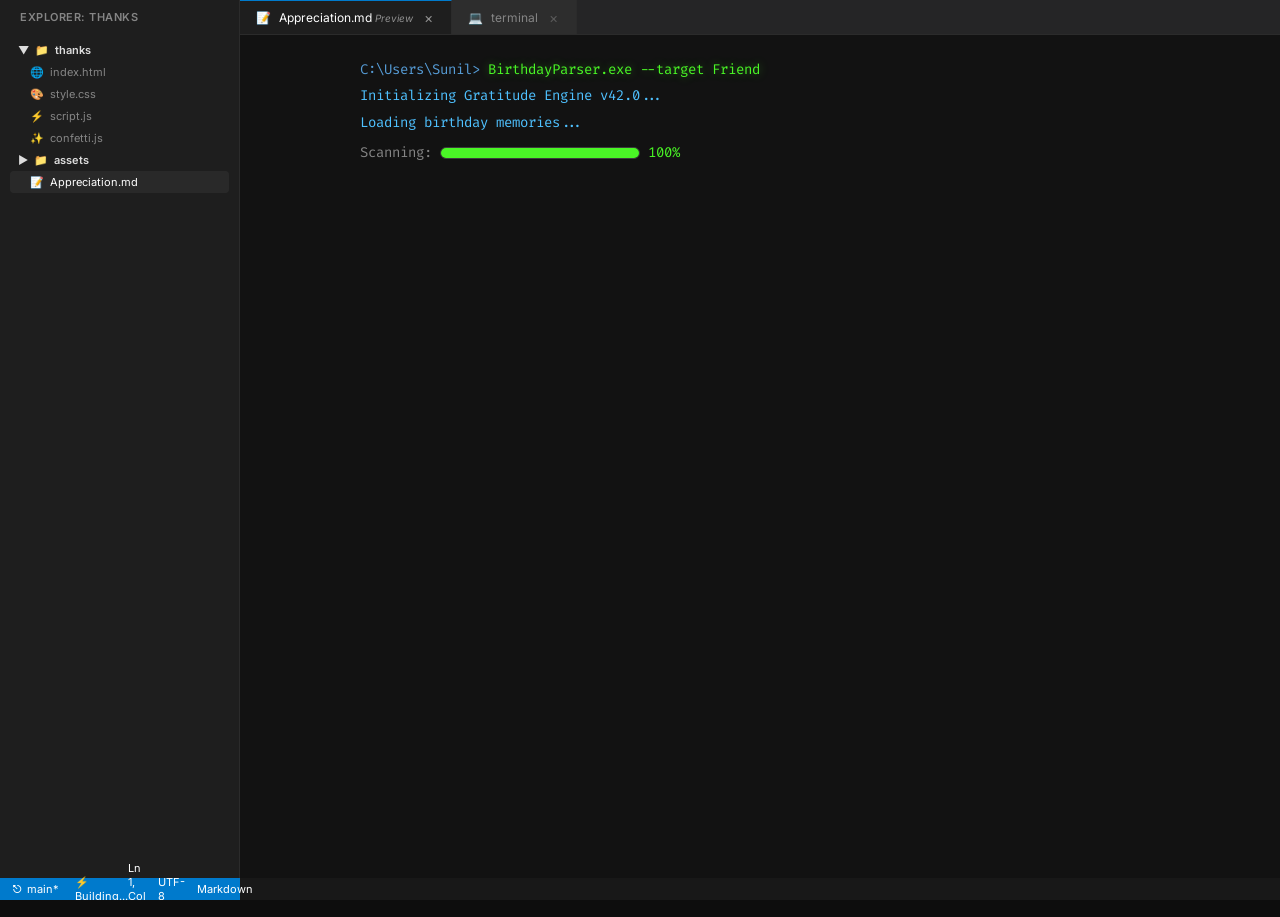
==== index.html @ 582f3cba "feat: initial release with VS Code IDE theme" ====
<!DOCTYPE html>
<html lang="en">
<head>
  <meta charset="UTF-8">
  <meta name="viewport" content="width=device-width, initial-scale=1.0, maximum-scale=1.0, user-scalable=no">
  <title>Gratitude Engine v42.0 - Birthday OS</title>
  <!-- SEO Best Practices -->
  <meta name="description" content="Birthday OS Appreciation Module: A personalized gratitude engine built for friends wishing me on my birthday.">
  
  <!-- Font Links -->
  <link rel="preconnect" href="https://fonts.googleapis.com">
  <link rel="preconnect" href="https://fonts.gstatic.com" crossorigin>
  <link href="https://fonts.googleapis.com/css2?family=Fira+Code:wght@400;500;600&family=Inter:wght@300;400;500;600;700&display=swap" rel="stylesheet">
  
  <link rel="stylesheet" href="style.css?v=42.0">
</head>
<body>
  <!-- Canvas for Confetti Overlay -->
  <canvas id="confetti-canvas"></canvas>

  <!-- VS Code Workbench Wrapper -->
  <div class="workbench" id="workbench-app">
    <!-- Sidebar / File Explorer -->
    <aside class="sidebar">
      <div class="sidebar-header">
        <span>EXPLORER: THANKS</span>
      </div>
      <div class="file-tree">
        <div class="tree-item folder open">
          <span class="arrow">▼</span>
          <span class="icon">📁</span>
          <span class="label">thanks</span>
        </div>
        <div class="tree-items">
          <div class="tree-item file">
            <span class="icon">🌐</span>
            <span class="label">index.html</span>
          </div>
          <div class="tree-item file">
            <span class="icon">🎨</span>
            <span class="label">style.css</span>
          </div>
          <div class="tree-item file">
            <span class="icon">⚡</span>
            <span class="label">script.js</span>
          </div>
          <div class="tree-item file">
            <span class="icon">✨</span>
            <span class="label">confetti.js</span>
          </div>
          <div class="tree-item folder">
            <span class="arrow">▶</span>
            <span class="icon">📁</span>
            <span class="label">assets</span>
          </div>
          <div class="tree-item file active">
            <span class="icon">📝</span>
            <span class="label">Appreciation.md</span>
          </div>
        </div>
      </div>
    </aside>

    <!-- Main Workspace (Tabs & Editor/Terminal area) -->
    <main class="editor-area">
      <!-- Tabs bar -->
      <div class="tabs-container">
        <div class="tab active" id="tab-appreciation">
          <span class="icon">📝</span>
          <span class="tab-title">Appreciation.md <span class="preview-tag">Preview</span></span>
          <span class="close-btn">×</span>
        </div>
        <div class="tab" id="tab-terminal">
          <span class="icon">💻</span>
          <span class="tab-title">terminal</span>
          <span class="close-btn">×</span>
        </div>
      </div>

      <!-- Editor Window -->
      <div class="editor-window">
        <!-- Terminal Panel (Pre-execution & AI typing screen) -->
        <div class="terminal-panel" id="terminal-screen">
          <div class="terminal-body" id="terminal-console">
            <div class="line"><span class="prompt">C:\Users\Sunil&gt;</span> <span class="typed-command">BirthdayParser.exe --target <span id="terminal-target-name">Friend</span></span></div>
            <div id="boot-sequence-logs">
              <!-- Sequential boot output elements will be appended here by JS -->
            </div>
          </div>
        </div>

        <!-- Rendered Markdown Preview Area (Appreciation card) -->
        <div class="markdown-preview hidden" id="preview-screen">
          <div class="appreciation-container">
            <header class="appreciation-header">
              <h1>👋 Hey <span class="visitor-name">Friend</span>!</h1>
              <div class="tag-row">
                <span class="badge badge-success">✓ Wish received</span>
                <span class="badge badge-joy">✓ Smile generated</span>
                <span class="badge badge-stat">✓ Happiness +10</span>
                <span class="badge badge-friend">✓ Friend detected</span>
              </div>
            </header>

            <section class="appreciation-body">
              <p class="intro">Your birthday wish became part of my <strong>Version 42.0 Release</strong>.</p>
              
              <div class="quote-card">
                <blockquote>
                  "People often forget gifts, but they rarely forget kind words."
                </blockquote>
                <cite>— Sunil</cite>
              </div>

              <p class="letter">
                Thank you for taking a minute out of your day to make mine better.
              </p>

              <!-- Interactive Cake Section -->
              <div class="interactive-assets">
                <div class="asset-wrapper" id="cake-wrapper" title="Double tap the cake for a secret!">
                  <img src="assets/cake.svg" alt="Birthday Cake" id="cake-icon">
                  <div class="tap-hint">Double Tap!</div>
                </div>
                <div class="asset-wrapper" id="heart-wrapper">
                  <img src="assets/heart.svg" alt="Heart" id="heart-icon" class="pulse-animation">
                </div>
              </div>

              <!-- AI Message Display slot (types out the random thank yous) -->
              <div class="ai-mode-container hidden" id="ai-message-box">
                <div class="ai-box-header">
                  <span class="ai-title">🤖 AI Gratitude Engine</span>
                  <span class="ai-status">Ready</span>
                </div>
                <div class="ai-box-content" id="ai-message-content">
                  <!-- Custom AI message prints here -->
                </div>
              </div>

              <!-- Interactive Buttons -->
              <div class="button-row">
                <button class="btn btn-primary" id="btn-generate-ai">
                  <span class="btn-icon">🎲</span> Generate Thank You
                </button>
              </div>
            </section>
          </div>
        </div>
      </div>
    </main>

    <!-- Status Bar -->
    <footer class="status-bar">
      <div class="status-left">
        <span class="status-item bg-blue"><span class="icon">⎋</span> main*</span>
        <span class="status-item text-green" id="status-build-text">⚡ Building...</span>
      </div>
      <div class="status-right">
        <span class="status-item">Ln 1, Col 1</span>
        <span class="status-item">UTF-8</span>
        <span class="status-item">Markdown</span>
      </div>
    </footer>

    <!-- VS Code style Toast Notification for Achievements -->
    <div class="toast-notification hidden" id="achievement-toast">
      <div class="toast-icon">🏆</div>
      <div class="toast-body">
        <h4 class="toast-title">Achievement Unlocked!</h4>
        <p class="toast-text" id="achievement-desc">You found the hidden birthday feature.</p>
      </div>
      <button class="toast-close" id="btn-close-toast">×</button>
    </div>
  </div>

  <script src="confetti.js?v=42.0"></script>
  <script src="script.js?v=42.0"></script>
</body>
</html>
---- style.css ----
/* Theme variables using HSL for rich styling and control */
:root {
  --bg-workbench: #181818;
  --bg-sidebar: #1e1e1e;
  --bg-editor: #1e1e1e;
  --bg-tabs: #252526;
  --bg-tab-active: #1e1e1e;
  --bg-tab-inactive: #2d2d2d;
  --bg-status: #007acc;
  --border-color: #2b2b2b;
  
  --text-main: #cccccc;
  --text-muted: #858585;
  --text-green: #4af626;
  --text-cyan: #4fc1ff;
  --text-yellow: #dcdcaa;
  --text-orange: #ce9178;
  --text-purple: #c586c0;
  
  --shadow-lg: 0 10px 30px rgba(0, 0, 0, 0.5);
  --font-mono: 'Fira Code', 'Courier New', monospace;
  --font-sans: 'Inter', -apple-system, BlinkMacSystemFont, "Segoe UI", Roboto, sans-serif;
  
  --glow-green: 0 0 10px rgba(74, 246, 38, 0.4);
  --glow-pink: 0 0 15px rgba(255, 20, 147, 0.3);
}

/* Reset and basic setup */
* {
  box-sizing: border-box;
  margin: 0;
  padding: 0;
  -webkit-tap-highlight-color: transparent;
}

html, body {
  width: 100%;
  height: 100%;
  height: 100dvh; /* dynamic viewport height to fix mobile browser scroll bars */
  overflow: hidden;
  background-color: #0d0d0d;
  font-family: var(--font-sans);
  color: var(--text-main);
}

/* Canvas Confetti */
#confetti-canvas {
  position: absolute;
  top: 0;
  left: 0;
  width: 100%;
  height: 100%;
  pointer-events: none;
  z-index: 9999;
}

/* Workbench Structure */
.workbench {
  display: flex;
  flex-direction: column;
  width: 100%;
  height: 100%;
  height: 100dvh;
  background-color: var(--bg-workbench);
  position: relative;
  z-index: 10;
}

.status-bar {
  height: 22px;
  background-color: var(--bg-status);
  color: #ffffff;
  display: flex;
  justify-content: space-between;
  align-items: center;
  font-size: 11px;
  padding: 0 8px;
  font-family: var(--font-sans);
  user-select: none;
  z-index: 100;
}

.status-left, .status-right {
  display: flex;
  align-items: center;
  gap: 12px;
}

.status-item {
  display: flex;
  align-items: center;
  gap: 4px;
  height: 100%;
}

.status-item.bg-blue {
  background-color: #007acc;
  padding: 0 4px;
}

/* Content Layout (Sidebar + Editor Area) */
.sidebar + .editor-area {
  flex: 1;
}

.workbench {
  display: grid;
  grid-template-columns: 240px 1fr;
  grid-template-rows: 1fr 22px;
  height: 100dvh;
}

.sidebar {
  background-color: var(--bg-sidebar);
  border-right: 1px solid var(--border-color);
  display: flex;
  flex-direction: column;
  user-select: none;
  font-size: 11px;
}

.sidebar-header {
  padding: 10px 20px;
  font-weight: 600;
  color: var(--text-muted);
  letter-spacing: 0.5px;
}

.file-tree {
  padding: 5px 10px;
}

.tree-item {
  display: flex;
  align-items: center;
  padding: 4px 8px;
  border-radius: 4px;
  cursor: pointer;
  gap: 6px;
  color: var(--text-muted);
}

.tree-item.folder {
  font-weight: 600;
  color: #dddddd;
}

.tree-item.file {
  padding-left: 20px;
}

.tree-item.active {
  background-color: rgba(255, 255, 255, 0.05);
  color: #ffffff;
}

.tree-item:hover {
  background-color: rgba(255, 255, 255, 0.03);
}

.tree-items {
  display: flex;
  flex-direction: column;
}

/* Main Editor Area */
.editor-area {
  display: flex;
  flex-direction: column;
  background-color: var(--bg-editor);
  overflow: hidden;
  height: 100%;
}

.tabs-container {
  display: flex;
  background-color: var(--bg-tabs);
  height: 35px;
  border-bottom: 1px solid var(--border-color);
  user-select: none;
}

.tab {
  display: flex;
  align-items: center;
  padding: 0 16px;
  background-color: var(--bg-tab-inactive);
  border-right: 1px solid var(--border-color);
  font-size: 12px;
  color: var(--text-muted);
  cursor: pointer;
  gap: 8px;
  height: 100%;
}

.tab.active {
  background-color: var(--bg-tab-active);
  color: #ffffff;
  border-top: 1px solid var(--bg-status);
}

.tab .close-btn {
  font-size: 14px;
  opacity: 0.5;
  border-radius: 50%;
  width: 14px;
  height: 14px;
  display: flex;
  align-items: center;
  justify-content: center;
}

.tab .close-btn:hover {
  background-color: rgba(255, 255, 255, 0.1);
  opacity: 1;
}

.tab .preview-tag {
  font-size: 10px;
  opacity: 0.5;
  font-style: italic;
}

.editor-window {
  flex: 1;
  position: relative;
  overflow: hidden;
  display: flex;
  flex-direction: column;
}

/* Terminal Panel styling */
.terminal-panel {
  flex: 1;
  background-color: #121212;
  padding: 24px;
  font-family: var(--font-mono);
  font-size: 14px;
  overflow-y: auto;
  line-height: 1.6;
}

.terminal-body {
  max-width: 800px;
  margin: 0 auto;
  color: #eeeeee;
}

.terminal-panel .prompt {
  color: #569cd6;
}

.terminal-panel .typed-command {
  color: var(--text-green);
  text-shadow: var(--glow-green);
}

.terminal-log {
  margin: 4px 0;
  white-space: pre-wrap;
  opacity: 0;
  animation: fadeInLog 0.2s forwards;
}

.terminal-log.log-success {
  color: var(--text-green);
}

.terminal-log.log-info {
  color: var(--text-cyan);
}

.terminal-log.log-warning {
  color: var(--text-yellow);
}

/* Progress bar in terminal */
.progress-bar-container {
  display: flex;
  align-items: center;
  gap: 8px;
  margin: 8px 0;
}

.progress-bar {
  flex: 1;
  max-width: 200px;
  height: 12px;
  background: #252526;
  border-radius: 6px;
  overflow: hidden;
  border: 1px solid #3c3c3c;
}

.progress-fill {
  width: 0%;
  height: 100%;
  background: var(--text-green);
  box-shadow: var(--glow-green);
  transition: width 0.05s ease-out;
}

/* Cursor blinking animation */
.cursor {
  display: inline-block;
  width: 8px;
  height: 15px;
  background-color: var(--text-green);
  margin-left: 4px;
  animation: blink 1s step-end infinite;
  vertical-align: middle;
}

/* Markdown preview screen (The actual beautiful gratitude card) */
.markdown-preview {
  flex: 1;
  overflow-y: auto;
  padding: 40px 24px;
  background-color: var(--bg-editor);
  display: flex;
  justify-content: center;
}

.hidden {
  display: none !important;
}

.appreciation-container {
  width: 100%;
  max-width: 650px;
  margin: 0 auto;
  animation: slideUpFade 0.6s cubic-bezier(0.16, 1, 0.3, 1) forwards;
}

/* Typography of card */
.appreciation-header h1 {
  font-family: var(--font-sans);
  font-size: 32px;
  font-weight: 700;
  margin-bottom: 12px;
  color: #ffffff;
}

.tag-row {
  display: flex;
  flex-wrap: wrap;
  gap: 8px;
  margin-bottom: 24px;
}

.badge {
  font-size: 11px;
  font-family: var(--font-mono);
  padding: 4px 8px;
  border-radius: 4px;
  font-weight: 600;
}

.badge-success {
  background-color: rgba(74, 246, 38, 0.15);
  color: var(--text-green);
  border: 1px solid rgba(74, 246, 38, 0.3);
}

.badge-joy {
  background-color: rgba(255, 20, 147, 0.15);
  color: #ff1493;
  border: 1px solid rgba(255, 20, 147, 0.3);
}

.badge-stat {
  background-color: rgba(79, 193, 255, 0.15);
  color: var(--text-cyan);
  border: 1px solid rgba(79, 193, 255, 0.3);
}

.badge-friend {
  background-color: rgba(255, 215, 0, 0.15);
  color: #ffd700;
  border: 1px solid rgba(255, 215, 0, 0.3);
}

.appreciation-body {
  font-size: 16px;
  line-height: 1.7;
}

.appreciation-body .intro {
  font-size: 18px;
  color: #e0e0e0;
  margin-bottom: 20px;
}

/* Quote Box */
.quote-card {
  background-color: rgba(255, 255, 255, 0.02);
  border-left: 4px solid var(--bg-status);
  padding: 20px 24px;
  margin: 28px 0;
  border-radius: 0 8px 8px 0;
}

.quote-card blockquote {
  font-style: italic;
  font-size: 18px;
  font-weight: 300;
  color: #ffffff;
  margin-bottom: 8px;
}

.quote-card cite {
  font-size: 14px;
  color: var(--text-muted);
  display: block;
}

.appreciation-body .letter {
  margin-bottom: 30px;
  color: #dddddd;
}

/* SVG Cake and Heart styling */
.interactive-assets {
  display: flex;
  justify-content: center;
  align-items: center;
  gap: 40px;
  margin: 32px 0;
}

.asset-wrapper {
  position: relative;
  width: 90px;
  height: 90px;
  cursor: pointer;
  display: flex;
  justify-content: center;
  align-items: center;
  transition: transform 0.2s ease;
}

#cake-wrapper:hover {
  transform: scale(1.15) rotate(2deg);
}

#cake-wrapper:active {
  transform: scale(0.95);
}

#cake-icon {
  width: 100%;
  height: 100%;
  filter: drop-shadow(var(--glow-pink));
}

#heart-icon {
  width: 64px;
  height: 64px;
  filter: drop-shadow(0 0 10px rgba(255, 77, 77, 0.4));
}

.tap-hint {
  position: absolute;
  bottom: -22px;
  font-family: var(--font-mono);
  font-size: 9px;
  color: var(--text-muted);
  background-color: rgba(255, 255, 255, 0.05);
  padding: 2px 6px;
  border-radius: 4px;
  pointer-events: none;
  opacity: 0.8;
}

/* Animations */
.pulse-animation {
  animation: beat 1.2s infinite ease-in-out;
}

.flame {
  animation: flicker 0.15s infinite alternate;
  transform-origin: center bottom;
}

/* AI Mode styling */
.ai-mode-container {
  background-color: #121212;
  border: 1px solid var(--border-color);
  border-radius: 8px;
  margin-top: 24px;
  margin-bottom: 28px;
  overflow: hidden;
  font-family: var(--font-mono);
  box-shadow: 0 4px 15px rgba(0,0,0,0.3);
  animation: fadeIn 0.4s ease forwards;
}

.ai-box-header {
  background-color: #1a1a1a;
  padding: 8px 16px;
  display: flex;
  justify-content: space-between;
  align-items: center;
  border-bottom: 1px solid var(--border-color);
  font-size: 11px;
}

.ai-title {
  color: var(--text-cyan);
}

.ai-status {
  color: var(--text-green);
  text-shadow: var(--glow-green);
}

.ai-box-content {
  padding: 16px 20px;
  font-size: 14px;
  min-height: 90px;
  color: #dddddd;
  white-space: pre-wrap;
  line-height: 1.6;
}

/* Large Button layout for WhatsApp clicks */
.button-row {
  display: flex;
  justify-content: center;
  margin-top: 20px;
}

.btn {
  font-family: var(--font-sans);
  font-size: 15px;
  font-weight: 600;
  padding: 14px 28px;
  border-radius: 25px;
  border: none;
  cursor: pointer;
  display: flex;
  align-items: center;
  gap: 8px;
  transition: all 0.2s cubic-bezier(0.175, 0.885, 0.32, 1.275);
  box-shadow: 0 4px 12px rgba(0,0,0,0.25);
  background-color: #007acc;
  color: #ffffff;
}

.btn:hover {
  transform: translateY(-2px);
  box-shadow: 0 6px 16px rgba(0, 122, 204, 0.4);
  background-color: #008be5;
}

.btn:active {
  transform: translateY(1px);
}

/* Toast Achievements Panel */
.toast-notification {
  position: absolute;
  bottom: 30px;
  right: 20px;
  background-color: #252526;
  border: 1px solid #007acc;
  box-shadow: var(--shadow-lg);
  border-radius: 6px;
  padding: 16px;
  display: flex;
  align-items: flex-start;
  gap: 12px;
  width: 320px;
  z-index: 10000;
  animation: slideInRight 0.4s cubic-bezier(0.175, 0.885, 0.32, 1.275) forwards;
}

.toast-notification.hidden {
  display: none !important;
}

.toast-icon {
  font-size: 24px;
}

.toast-body {
  flex: 1;
}

.toast-title {
  font-size: 14px;
  font-weight: 600;
  color: #ffffff;
  margin-bottom: 4px;
}

.toast-text {
  font-size: 12px;
  color: var(--text-muted);
}

.toast-close {
  background: none;
  border: none;
  color: var(--text-muted);
  font-size: 18px;
  cursor: pointer;
  line-height: 1;
}

.toast-close:hover {
  color: #ffffff;
}

/* Keyframes */
@keyframes blink {
  50% { opacity: 0; }
}

@keyframes fadeInLog {
  to { opacity: 1; }
}

@keyframes fadeIn {
  from { opacity: 0; }
  to { opacity: 1; }
}

@keyframes slideUpFade {
  from {
    opacity: 0;
    transform: translateY(25px);
  }
  to {
    opacity: 1;
    transform: translateY(0);
  }
}

@keyframes slideInRight {
  from {
    transform: translateX(110%);
    opacity: 0;
  }
  to {
    transform: translateX(0);
    opacity: 1;
  }
}

@keyframes beat {
  0%, 100% { transform: scale(1); }
  50% { transform: scale(1.1); }
}

@keyframes flicker {
  0% { transform: scale(1) rotate(-1deg); opacity: 0.9; }
  100% { transform: scale(1.05) rotate(1deg); opacity: 1; }
}

/* Mobile responsive adaptations */
@media (max-width: 550px) {
  .workbench {
    grid-template-columns: 1fr; /* Hide Explorer sidebar completely on mobile */
  }
  
  .sidebar {
    display: none;
  }
  
  .markdown-preview {
    padding: 12px 12px 24px 12px;
  }
  
  .appreciation-container {
    max-width: 100%;
    transform: none;
  }
  
  .appreciation-header h1 {
    font-size: 24px;
    margin-bottom: 8px;
    text-align: center;
  }
  
  .tag-row {
    justify-content: center;
    gap: 6px;
    margin-bottom: 16px;
  }
  
  .badge {
    font-size: 10px;
    padding: 2px 6px;
  }
  
  .appreciation-body .intro {
    font-size: 15px;
    text-align: center;
    margin-bottom: 12px;
  }
  
  .quote-card {
    padding: 12px 16px;
    margin: 12px 0;
  }
  
  .quote-card blockquote {
    font-size: 14px;
    line-height: 1.5;
  }
  
  .appreciation-body .letter {
    font-size: 14px;
    text-align: center;
    margin-bottom: 12px;
  }
  
  .interactive-assets {
    gap: 30px;
    margin: 12px 0;
  }
  
  .asset-wrapper {
    width: 60px;
    height: 60px;
  }
  
  #cake-icon {
    width: 100%;
    height: 100%;
  }
  
  #heart-icon {
    width: 44px;
    height: 44px;
  }
  
  .tap-hint {
    bottom: -18px;
    font-size: 8px;
    padding: 1px 4px;
  }
  
  .ai-mode-container {
    margin-top: 12px;
    margin-bottom: 12px;
    font-size: 12px;
  }
  
  .ai-box-content {
    padding: 10px 14px;
    min-height: 70px;
    font-size: 12px;
  }
  
  .btn {
    width: 100%;
    justify-content: center;
    padding: 12px 20px;
    font-size: 14px;
  }
  
  .toast-notification {
    left: 10px;
    right: 10px;
    bottom: 30px;
    width: auto;
    padding: 12px;
  }
}
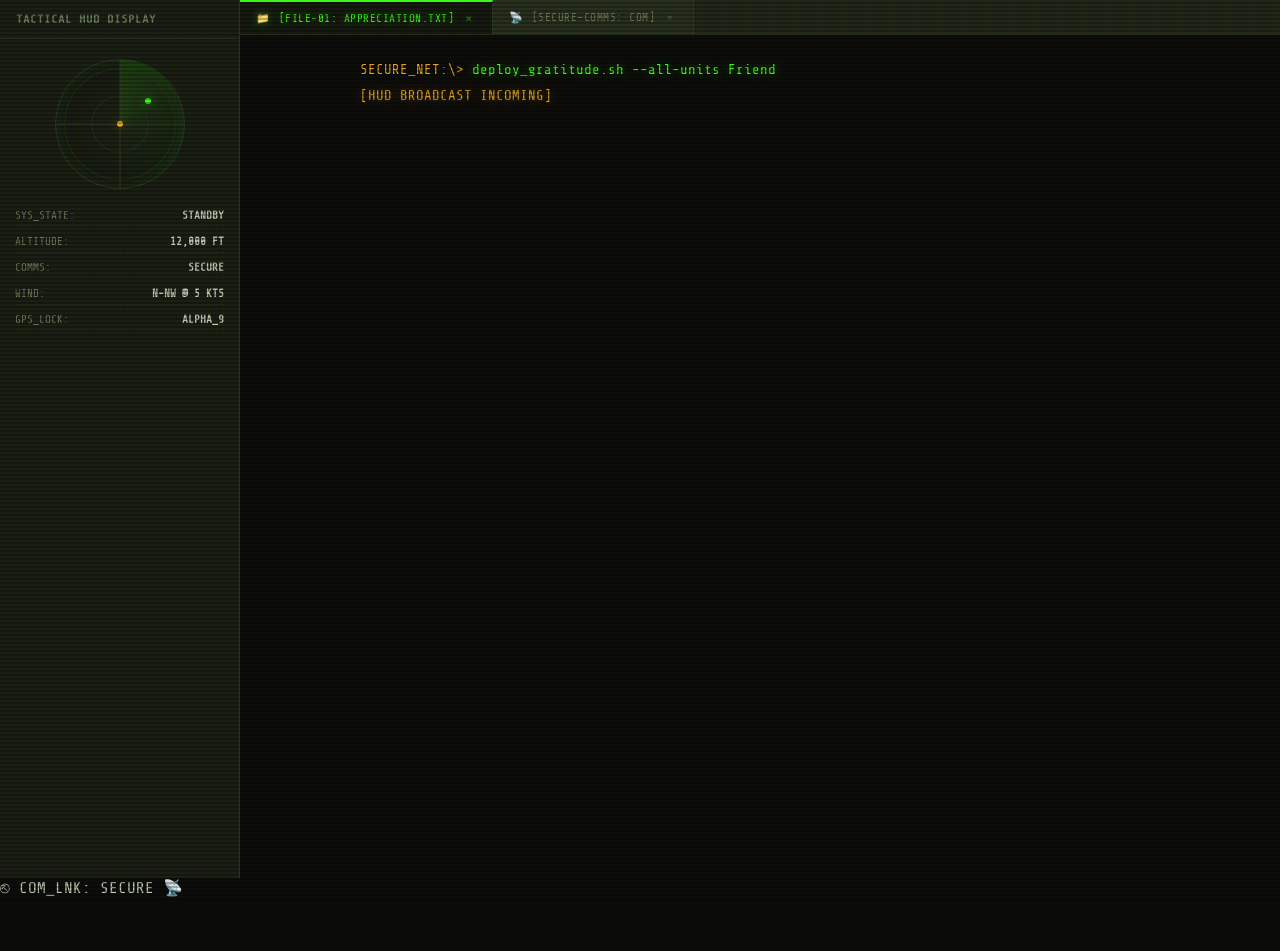
==== commit 0b41a700: "Implement paratrooper tactical HUD theme, cargo crate drop animation, and mobile viewport optimizati" ====
--- a/index.html
+++ b/index.html
@@ -3,14 +3,14 @@
 <head>
   <meta charset="UTF-8">
   <meta name="viewport" content="width=device-width, initial-scale=1.0, maximum-scale=1.0, user-scalable=no">
-  <title>Gratitude Engine v42.0 - Birthday OS</title>
+  <title>Tactical Gratitude HUD v42.0 - Birthday OS</title>
   <!-- SEO Best Practices -->
-  <meta name="description" content="Birthday OS Appreciation Module: A personalized gratitude engine built for friends wishing me on my birthday.">
+  <meta name="description" content="Birthday OS Appreciation Module: Tactical Paratrooper Gratitude System.">
   
   <!-- Font Links -->
   <link rel="preconnect" href="https://fonts.googleapis.com">
   <link rel="preconnect" href="https://fonts.gstatic.com" crossorigin>
-  <link href="https://fonts.googleapis.com/css2?family=Fira+Code:wght@400;500;600&family=Inter:wght@300;400;500;600;700&display=swap" rel="stylesheet">
+  <link href="https://fonts.googleapis.com/css2?family=Share+Tech+Mono&family=Inter:wght@300;400;500;600;700&display=swap" rel="stylesheet">
   
   <link rel="stylesheet" href="style.css?v=42.0">
 </head>
@@ -18,130 +18,132 @@
   <!-- Canvas for Confetti Overlay -->
   <canvas id="confetti-canvas"></canvas>
 
-  <!-- VS Code Workbench Wrapper -->
+  <!-- Interactive Parachute Drop Animation -->
+  <div class="parachute-drop hidden" id="parachute-drop-container">
+    <svg viewBox="0 0 100 120" class="parachute-svg">
+      <!-- Parachute canopy -->
+      <path d="M 10 40 C 10 10, 90 10, 90 40 C 90 40, 80 35, 70 40 C 60 35, 50 40, 50 40 C 50 40, 40 35, 30 40 C 20 35, 10 40, 10 40 Z" fill="#f0a818" stroke="#d2691e" stroke-width="2" />
+      <!-- Parachute lines -->
+      <line x1="10" y1="40" x2="50" y2="85" stroke="#aaaaaa" stroke-width="1" />
+      <line x1="30" y1="40" x2="50" y2="85" stroke="#aaaaaa" stroke-width="1" />
+      <line x1="50" y1="40" x2="50" y2="85" stroke="#aaaaaa" stroke-width="1" />
+      <line x1="70" y1="40" x2="50" y2="85" stroke="#aaaaaa" stroke-width="1" />
+      <line x1="90" y1="40" x2="50" y2="85" stroke="#aaaaaa" stroke-width="1" />
+      <!-- Cargo Crate attached to chute -->
+      <rect x="42" y="85" width="16" height="15" rx="1" fill="#3c4324" stroke="#1d220f" stroke-width="1" />
+      <line x1="44" y1="87" x2="56" y2="98" stroke="#272c15" stroke-width="2" />
+      <line x1="56" y1="87" x2="44" y2="98" stroke="#272c15" stroke-width="2" />
+    </svg>
+  </div>
+
+  <!-- Tactical HUD Workbench Wrapper -->
   <div class="workbench" id="workbench-app">
-    <!-- Sidebar / File Explorer -->
+    <!-- Sidebar / Radar Controller -->
     <aside class="sidebar">
       <div class="sidebar-header">
-        <span>EXPLORER: THANKS</span>
+        <span>TACTICAL HUD DISPLAY</span>
       </div>
-      <div class="file-tree">
-        <div class="tree-item folder open">
-          <span class="arrow">▼</span>
-          <span class="icon">📁</span>
-          <span class="label">thanks</span>
+      <div class="hud-monitor">
+        <!-- Radar Circle Panel -->
+        <div class="radar-container">
+          <div class="radar-sweep"></div>
+          <div class="radar-grid"></div>
+          <div class="radar-blip" id="blip-home"></div>
+          <div class="radar-blip blip-drop" id="blip-target" style="top: 30%; left: 70%;"></div>
         </div>
-        <div class="tree-items">
-          <div class="tree-item file">
-            <span class="icon">🌐</span>
-            <span class="label">index.html</span>
-          </div>
-          <div class="tree-item file">
-            <span class="icon">🎨</span>
-            <span class="label">style.css</span>
-          </div>
-          <div class="tree-item file">
-            <span class="icon">⚡</span>
-            <span class="label">script.js</span>
-          </div>
-          <div class="tree-item file">
-            <span class="icon">✨</span>
-            <span class="label">confetti.js</span>
-          </div>
-          <div class="tree-item folder">
-            <span class="arrow">▶</span>
-            <span class="icon">📁</span>
-            <span class="label">assets</span>
-          </div>
-          <div class="tree-item file active">
-            <span class="icon">📝</span>
-            <span class="label">Appreciation.md</span>
-          </div>
+        
+        <!-- Live telemetry feed -->
+        <div class="telemetry-feed">
+          <div class="telemetry-row"><span class="label">SYS_STATE:</span> <span class="val text-green">STANDBY</span></div>
+          <div class="telemetry-row"><span class="label">ALTITUDE:</span> <span class="val">12,000 FT</span></div>
+          <div class="telemetry-row"><span class="label">COMMS:</span> <span class="val text-green">SECURE</span></div>
+          <div class="telemetry-row"><span class="label">WIND:</span> <span class="val">N-NW @ 5 KTS</span></div>
+          <div class="telemetry-row"><span class="label">GPS_LOCK:</span> <span class="val text-green">ALPHA_9</span></div>
         </div>
       </div>
     </aside>
 
-    <!-- Main Workspace (Tabs & Editor/Terminal area) -->
+    <!-- Main Workspace (HUD tabs & Operations Briefing) -->
     <main class="editor-area">
-      <!-- Tabs bar -->
+      <!-- Operations tabs -->
       <div class="tabs-container">
         <div class="tab active" id="tab-appreciation">
-          <span class="icon">📝</span>
-          <span class="tab-title">Appreciation.md <span class="preview-tag">Preview</span></span>
+          <span class="icon">📁</span>
+          <span class="tab-title">[FILE-01: APPRECIATION.TXT]</span>
           <span class="close-btn">×</span>
         </div>
         <div class="tab" id="tab-terminal">
-          <span class="icon">💻</span>
-          <span class="tab-title">terminal</span>
+          <span class="icon">📡</span>
+          <span class="tab-title">[SECURE-COMMS: COM]</span>
           <span class="close-btn">×</span>
         </div>
       </div>
 
-      <!-- Editor Window -->
+      <!-- Main operations window -->
       <div class="editor-window">
-        <!-- Terminal Panel (Pre-execution & AI typing screen) -->
+        <!-- Secure terminal communication logs -->
         <div class="terminal-panel" id="terminal-screen">
           <div class="terminal-body" id="terminal-console">
-            <div class="line"><span class="prompt">C:\Users\Sunil&gt;</span> <span class="typed-command">BirthdayParser.exe --target <span id="terminal-target-name">Friend</span></span></div>
+            <div class="line"><span class="prompt">SECURE_NET:\&gt;</span> <span class="typed-command">deploy_gratitude.sh --all-units <span id="terminal-target-name">Friend</span></span></div>
             <div id="boot-sequence-logs">
-              <!-- Sequential boot output elements will be appended here by JS -->
+              <!-- Sequential telemetry logs will be printed here -->
             </div>
           </div>
         </div>
 
-        <!-- Rendered Markdown Preview Area (Appreciation card) -->
+        <!-- Operations Briefing (Appreciation Document) -->
         <div class="markdown-preview hidden" id="preview-screen">
           <div class="appreciation-container">
             <header class="appreciation-header">
-              <h1>👋 Hey <span class="visitor-name">Friend</span>!</h1>
+              <h1>👋 ATTN: <span class="visitor-name">Friend</span>!</h1>
               <div class="tag-row">
-                <span class="badge badge-success">✓ Wish received</span>
-                <span class="badge badge-joy">✓ Smile generated</span>
-                <span class="badge badge-stat">✓ Happiness +10</span>
-                <span class="badge badge-friend">✓ Friend detected</span>
+                <span class="badge badge-success">[ MISSION: RECEIVED ]</span>
+                <span class="badge badge-joy">[ EMOTION: POSITIVE ]</span>
+                <span class="badge badge-stat">[ MORALE: +10 XP ]</span>
+                <span class="badge badge-friend">[ TARGET: FRIEND ]</span>
               </div>
             </header>
 
             <section class="appreciation-body">
-              <p class="intro">Your birthday wish became part of my <strong>Version 42.0 Release</strong>.</p>
+              <p class="intro">Your wish was successfully received and deployed into my <strong>Module v42.0 Release</strong>.</p>
               
               <div class="quote-card">
                 <blockquote>
                   "People often forget gifts, but they rarely forget kind words."
                 </blockquote>
-                <cite>— Sunil</cite>
+                <cite>— Sunil // Appreciation Protocol</cite>
               </div>
 
               <p class="letter">
                 Thank you for taking a minute out of your day to make mine better.
               </p>
 
-              <!-- Interactive Cake Section -->
+              <!-- Interactive Assets (Crate replaces Cake) -->
               <div class="interactive-assets">
-                <div class="asset-wrapper" id="cake-wrapper" title="Double tap the cake for a secret!">
-                  <img src="assets/cake.svg" alt="Birthday Cake" id="cake-icon">
+                <div class="asset-wrapper" id="cake-wrapper" title="Double tap the crate to trigger supply drop!">
+                  <img src="assets/crate.svg" alt="Cargo Drop Crate" id="cake-icon">
                   <div class="tap-hint">Double Tap!</div>
                 </div>
                 <div class="asset-wrapper" id="heart-wrapper">
-                  <img src="assets/heart.svg" alt="Heart" id="heart-icon" class="pulse-animation">
+                  <img src="assets/heart.svg" alt="Tactical Beacon" id="heart-icon" class="pulse-animation">
                 </div>
               </div>
 
-              <!-- AI Message Display slot (types out the random thank yous) -->
+              <!-- AI Message Display slot (types out the random intel reports) -->
               <div class="ai-mode-container hidden" id="ai-message-box">
                 <div class="ai-box-header">
-                  <span class="ai-title">🤖 AI Gratitude Engine</span>
+                  <span class="ai-title">📡 SECURE DECRYPTION INTEL</span>
                   <span class="ai-status">Ready</span>
                 </div>
                 <div class="ai-box-content" id="ai-message-content">
-                  <!-- Custom AI message prints here -->
+                  <!-- Custom messages streams here -->
                 </div>
               </div>
 
-              <!-- Interactive Buttons -->
+              <!-- Interactive Tactical Command button -->
               <div class="button-row">
                 <button class="btn btn-primary" id="btn-generate-ai">
-                  <span class="btn-icon">🎲</span> Generate Thank You
+                  <span class="btn-icon">📦</span> Request Random Intel
                 </button>
               </div>
             </section>
@@ -153,22 +155,22 @@
     <!-- Status Bar -->
     <footer class="status-bar">
       <div class="status-left">
-        <span class="status-item bg-blue"><span class="icon">⎋</span> main*</span>
-        <span class="status-item text-green" id="status-build-text">⚡ Building...</span>
+        <span class="status-item bg-blue"><span class="icon">⎋</span> COM_LNK: SECURE</span>
+        <span class="status-item text-green" id="status-build-text">📡 DEPLOYING PAYLOAD...</span>
       </div>
       <div class="status-right">
-        <span class="status-item">Ln 1, Col 1</span>
-        <span class="status-item">UTF-8</span>
-        <span class="status-item">Markdown</span>
+        <span class="status-item">GPS: LOCK</span>
+        <span class="status-item">9600 BAUD</span>
+        <span class="status-item">Tactical OS v42.0</span>
       </div>
     </footer>
 
-    <!-- VS Code style Toast Notification for Achievements -->
+    <!-- HUD style notification toast for achievements -->
     <div class="toast-notification hidden" id="achievement-toast">
       <div class="toast-icon">🏆</div>
       <div class="toast-body">
-        <h4 class="toast-title">Achievement Unlocked!</h4>
-        <p class="toast-text" id="achievement-desc">You found the hidden birthday feature.</p>
+        <h4 class="toast-title">HUD ALERT: ACHIEVEMENT UNLOCKED!</h4>
+        <p class="toast-text" id="achievement-desc">Supply drop decrypted. Infinite gratitude loaded.</p>
       </div>
       <button class="toast-close" id="btn-close-toast">×</button>
     </div>
--- a/style.css
+++ b/style.css
@@ -1,28 +1,27 @@
-/* Theme variables using HSL for rich styling and control */
+/* Tactical Army Theme variables using HSL and custom olive-phosphor colors */
 :root {
-  --bg-workbench: #181818;
-  --bg-sidebar: #1e1e1e;
-  --bg-editor: #1e1e1e;
-  --bg-tabs: #252526;
-  --bg-tab-active: #1e1e1e;
-  --bg-tab-inactive: #2d2d2d;
-  --bg-status: #007acc;
-  --border-color: #2b2b2b;
-  
-  --text-main: #cccccc;
-  --text-muted: #858585;
-  --text-green: #4af626;
-  --text-cyan: #4fc1ff;
-  --text-yellow: #dcdcaa;
-  --text-orange: #ce9178;
-  --text-purple: #c586c0;
-  
-  --shadow-lg: 0 10px 30px rgba(0, 0, 0, 0.5);
-  --font-mono: 'Fira Code', 'Courier New', monospace;
+  --bg-workbench: #12150d;
+  --bg-sidebar: #191e12;
+  --bg-editor: #14180e;
+  --bg-tabs: #202617;
+  --bg-tab-active: #14180e;
+  --bg-tab-inactive: #272f1c;
+  --bg-status: #2c351f;
+  --border-color: #2f3b22;
+  
+  --text-main: #c4ceb7;
+  --text-muted: #6c7d5c;
+  --text-green: #39ff14; /* Bright phosphor tactical green */
+  --text-cyan: #00e5ff;
+  --text-yellow: #f0a818; /* Hazard yellow */
+  --text-orange: #ff6d00;
+  
+  --shadow-lg: 0 10px 30px rgba(0, 0, 0, 0.6);
+  --font-mono: 'Share Tech Mono', 'Courier New', monospace;
   --font-sans: 'Inter', -apple-system, BlinkMacSystemFont, "Segoe UI", Roboto, sans-serif;
   
-  --glow-green: 0 0 10px rgba(74, 246, 38, 0.4);
-  --glow-pink: 0 0 15px rgba(255, 20, 147, 0.3);
+  --glow-green: 0 0 10px rgba(57, 255, 20, 0.45);
+  --glow-yellow: 0 0 12px rgba(240, 168, 24, 0.4);
 }
 
 /* Reset and basic setup */
@@ -36,11 +35,24 @@
 html, body {
   width: 100%;
   height: 100%;
-  height: 100dvh; /* dynamic viewport height to fix mobile browser scroll bars */
+  height: 100dvh;
   overflow: hidden;
-  background-color: #0d0d0d;
-  font-family: var(--font-sans);
+  background-color: #0b0c08;
+  font-family: var(--font-mono); /* Monospace default fits the tactical theme */
   color: var(--text-main);
+  position: relative;
+}
+
+/* Scanlines overlay effect to look like an old military CRT screen */
+body::before {
+  content: " ";
+  display: block;
+  position: absolute;
+  top: 0; left: 0; bottom: 0; right: 0;
+  background: linear-gradient(rgba(18, 16, 16, 0) 50%, rgba(0, 0, 0, 0.25) 50%), linear-gradient(90deg, rgba(255, 0, 0, 0.06), rgba(0, 255, 0, 0.02), rgba(0, 0, 255, 0.06));
+  z-index: 9999;
+  background-size: 100% 4px, 3px 100%;
+  pointer-events: none;
 }
 
 /* Canvas Confetti */
@@ -51,119 +63,150 @@
   width: 100%;
   height: 100%;
   pointer-events: none;
-  z-index: 9999;
-}
-
-/* Workbench Structure */
-.workbench {
-  display: flex;
-  flex-direction: column;
+  z-index: 9998;
+}
+
+/* Parachute drop animation */
+.parachute-drop {
+  position: absolute;
+  left: 50%;
+  width: 80px;
+  height: 96px;
+  margin-left: -40px; /* Center */
+  z-index: 9500;
+  pointer-events: none;
+  opacity: 0;
+}
+
+.parachute-drop.active {
+  animation: dropParachute 3s cubic-bezier(0.25, 0.46, 0.45, 0.94) forwards;
+}
+
+.parachute-svg {
   width: 100%;
   height: 100%;
-  height: 100dvh;
-  background-color: var(--bg-workbench);
-  position: relative;
-  z-index: 10;
-}
-
-.status-bar {
-  height: 22px;
-  background-color: var(--bg-status);
-  color: #ffffff;
-  display: flex;
-  justify-content: space-between;
-  align-items: center;
-  font-size: 11px;
-  padding: 0 8px;
-  font-family: var(--font-sans);
-  user-select: none;
-  z-index: 100;
-}
-
-.status-left, .status-right {
-  display: flex;
-  align-items: center;
-  gap: 12px;
-}
-
-.status-item {
-  display: flex;
-  align-items: center;
-  gap: 4px;
-  height: 100%;
-}
-
-.status-item.bg-blue {
-  background-color: #007acc;
-  padding: 0 4px;
-}
-
-/* Content Layout (Sidebar + Editor Area) */
-.sidebar + .editor-area {
-  flex: 1;
-}
-
+  filter: drop-shadow(var(--glow-yellow));
+}
+
+/* Workbench Grid (Sidebar/HUD Radar + Editor Area) */
 .workbench {
   display: grid;
   grid-template-columns: 240px 1fr;
   grid-template-rows: 1fr 22px;
   height: 100dvh;
-}
-
+  position: relative;
+  z-index: 10;
+}
+
+/* Sidebar / Telemetry Monitor */
 .sidebar {
   background-color: var(--bg-sidebar);
   border-right: 1px solid var(--border-color);
   display: flex;
   flex-direction: column;
   user-select: none;
-  font-size: 11px;
+  font-size: 12px;
 }
 
 .sidebar-header {
-  padding: 10px 20px;
+  padding: 12px 16px;
   font-weight: 600;
   color: var(--text-muted);
-  letter-spacing: 0.5px;
-}
-
-.file-tree {
-  padding: 5px 10px;
-}
-
-.tree-item {
-  display: flex;
-  align-items: center;
-  padding: 4px 8px;
-  border-radius: 4px;
-  cursor: pointer;
-  gap: 6px;
+  letter-spacing: 1px;
+  border-bottom: 1px solid var(--border-color);
+  font-family: var(--font-mono);
+}
+
+.hud-monitor {
+  padding: 20px 15px;
+  display: flex;
+  flex-direction: column;
+  gap: 20px;
+}
+
+/* RADAR SCANNER EFFECT */
+.radar-container {
+  width: 130px;
+  height: 130px;
+  border: 1px solid var(--border-color);
+  border-radius: 50%;
+  margin: 0 auto;
+  position: relative;
+  overflow: hidden;
+  background: radial-gradient(circle, rgba(44,53,31,0.2) 0%, rgba(18,21,13,0.8) 100%);
+  box-shadow: inset 0 0 15px rgba(57,255,14,0.1);
+}
+
+/* concentric circle lines in radar */
+.radar-grid {
+  position: absolute;
+  top: 0; left: 0; width: 100%; height: 100%;
+  border-radius: 50%;
+  background: 
+    radial-gradient(circle at center, transparent 30%, var(--border-color) 31%, transparent 32%, transparent 60%, var(--border-color) 61%, transparent 62%),
+    linear-gradient(to right, transparent 49.5%, var(--border-color) 49.5%, var(--border-color) 50.5%, transparent 50.5%),
+    linear-gradient(to bottom, transparent 49.5%, var(--border-color) 49.5%, var(--border-color) 50.5%, transparent 50.5%);
+  pointer-events: none;
+  opacity: 0.6;
+}
+
+.radar-sweep {
+  position: absolute;
+  width: 100%;
+  height: 100%;
+  background: conic-gradient(from 0deg at 50% 50%, rgba(57,255,20,0.15) 0deg, rgba(57,255,20,0.05) 90deg, transparent 180deg);
+  border-radius: 50%;
+  animation: sweep 4s linear infinite;
+  transform-origin: center;
+}
+
+.radar-blip {
+  position: absolute;
+  width: 6px;
+  height: 6px;
+  border-radius: 50%;
+  background-color: var(--text-green);
+  box-shadow: var(--glow-green);
+  animation: blinkBlip 1.5s infinite ease-in-out;
+}
+
+#blip-home {
+  top: 50%;
+  left: 50%;
+  transform: translate(-50%, -50%);
+  background-color: var(--text-yellow);
+  box-shadow: var(--glow-yellow);
+}
+
+.blip-drop {
+  animation: blinkBlip 0.8s infinite ease-in-out;
+}
+
+/* Telemetry stats */
+.telemetry-feed {
+  display: flex;
+  flex-direction: column;
+  gap: 8px;
+  font-family: var(--font-mono);
+  font-size: 11px;
+}
+
+.telemetry-row {
+  display: flex;
+  justify-content: space-between;
+  border-bottom: 1px dashed rgba(47, 59, 34, 0.4);
+  padding-bottom: 4px;
+}
+
+.telemetry-row .label {
   color: var(--text-muted);
 }
 
-.tree-item.folder {
-  font-weight: 600;
-  color: #dddddd;
-}
-
-.tree-item.file {
-  padding-left: 20px;
-}
-
-.tree-item.active {
-  background-color: rgba(255, 255, 255, 0.05);
-  color: #ffffff;
-}
-
-.tree-item:hover {
-  background-color: rgba(255, 255, 255, 0.03);
-}
-
-.tree-items {
-  display: flex;
-  flex-direction: column;
-}
-
-/* Main Editor Area */
+.telemetry-row .val {
+  font-weight: bold;
+}
+
+/* Main Workspace Editor Layout */
 .editor-area {
   display: flex;
   flex-direction: column;
@@ -186,17 +229,19 @@
   padding: 0 16px;
   background-color: var(--bg-tab-inactive);
   border-right: 1px solid var(--border-color);
-  font-size: 12px;
+  font-size: 11px;
   color: var(--text-muted);
   cursor: pointer;
   gap: 8px;
   height: 100%;
+  letter-spacing: 0.5px;
 }
 
 .tab.active {
   background-color: var(--bg-tab-active);
-  color: #ffffff;
-  border-top: 1px solid var(--bg-status);
+  color: var(--text-green);
+  text-shadow: var(--glow-green);
+  border-top: 2px solid var(--text-green);
 }
 
 .tab .close-btn {
@@ -215,12 +260,6 @@
   opacity: 1;
 }
 
-.tab .preview-tag {
-  font-size: 10px;
-  opacity: 0.5;
-  font-style: italic;
-}
-
 .editor-window {
   flex: 1;
   position: relative;
@@ -229,10 +268,10 @@
   flex-direction: column;
 }
 
-/* Terminal Panel styling */
+/* Terminal panel logs styling */
 .terminal-panel {
   flex: 1;
-  background-color: #121212;
+  background-color: #0b0c08;
   padding: 24px;
   font-family: var(--font-mono);
   font-size: 14px;
@@ -240,14 +279,18 @@
   line-height: 1.6;
 }
 
+.terminal-panel.hidden {
+  display: none !important;
+}
+
 .terminal-body {
   max-width: 800px;
   margin: 0 auto;
-  color: #eeeeee;
+  color: var(--text-main);
 }
 
 .terminal-panel .prompt {
-  color: #569cd6;
+  color: var(--text-yellow);
 }
 
 .terminal-panel .typed-command {
@@ -264,17 +307,19 @@
 
 .terminal-log.log-success {
   color: var(--text-green);
+  text-shadow: var(--glow-green);
 }
 
 .terminal-log.log-info {
-  color: var(--text-cyan);
+  color: var(--text-main);
 }
 
 .terminal-log.log-warning {
   color: var(--text-yellow);
-}
-
-/* Progress bar in terminal */
+  text-shadow: var(--glow-yellow);
+}
+
+/* Progress bar inside tactical hud */
 .progress-bar-container {
   display: flex;
   align-items: center;
@@ -285,11 +330,11 @@
 .progress-bar {
   flex: 1;
   max-width: 200px;
-  height: 12px;
-  background: #252526;
-  border-radius: 6px;
+  height: 10px;
+  background: #171d12;
+  border-radius: 2px;
   overflow: hidden;
-  border: 1px solid #3c3c3c;
+  border: 1px solid var(--border-color);
 }
 
 .progress-fill {
@@ -300,7 +345,6 @@
   transition: width 0.05s ease-out;
 }
 
-/* Cursor blinking animation */
 .cursor {
   display: inline-block;
   width: 8px;
@@ -311,7 +355,7 @@
   vertical-align: middle;
 }
 
-/* Markdown preview screen (The actual beautiful gratitude card) */
+/* Operations briefing appreciation document */
 .markdown-preview {
   flex: 1;
   overflow-y: auto;
@@ -321,6 +365,10 @@
   justify-content: center;
 }
 
+.markdown-preview.hidden {
+  display: none !important;
+}
+
 .hidden {
   display: none !important;
 }
@@ -332,13 +380,15 @@
   animation: slideUpFade 0.6s cubic-bezier(0.16, 1, 0.3, 1) forwards;
 }
 
-/* Typography of card */
+/* HUD headers styling */
 .appreciation-header h1 {
-  font-family: var(--font-sans);
-  font-size: 32px;
+  font-family: var(--font-mono);
+  font-size: 30px;
   font-weight: 700;
   margin-bottom: 12px;
   color: #ffffff;
+  text-transform: uppercase;
+  letter-spacing: 1px;
 }
 
 .tag-row {
@@ -352,74 +402,92 @@
   font-size: 11px;
   font-family: var(--font-mono);
   padding: 4px 8px;
-  border-radius: 4px;
-  font-weight: 600;
+  border-radius: 2px;
+  font-weight: bold;
 }
 
 .badge-success {
-  background-color: rgba(74, 246, 38, 0.15);
+  background-color: rgba(57, 255, 20, 0.1);
   color: var(--text-green);
-  border: 1px solid rgba(74, 246, 38, 0.3);
+  border: 1px solid rgba(57, 255, 20, 0.4);
 }
 
 .badge-joy {
-  background-color: rgba(255, 20, 147, 0.15);
-  color: #ff1493;
-  border: 1px solid rgba(255, 20, 147, 0.3);
+  background-color: rgba(255, 109, 0, 0.1);
+  color: var(--text-orange);
+  border: 1px solid rgba(255, 109, 0, 0.4);
 }
 
 .badge-stat {
-  background-color: rgba(79, 193, 255, 0.15);
+  background-color: rgba(0, 229, 255, 0.1);
   color: var(--text-cyan);
-  border: 1px solid rgba(79, 193, 255, 0.3);
+  border: 1px solid rgba(0, 229, 255, 0.4);
 }
 
 .badge-friend {
-  background-color: rgba(255, 215, 0, 0.15);
-  color: #ffd700;
-  border: 1px solid rgba(255, 215, 0, 0.3);
+  background-color: rgba(240, 168, 24, 0.1);
+  color: var(--text-yellow);
+  border: 1px solid rgba(240, 168, 24, 0.4);
 }
 
 .appreciation-body {
-  font-size: 16px;
+  font-size: 15px;
   line-height: 1.7;
 }
 
 .appreciation-body .intro {
-  font-size: 18px;
-  color: #e0e0e0;
+  font-size: 17px;
+  color: #dddddd;
   margin-bottom: 20px;
 }
 
-/* Quote Box */
+/* Stencil quote decal */
 .quote-card {
-  background-color: rgba(255, 255, 255, 0.02);
-  border-left: 4px solid var(--bg-status);
+  background-color: rgba(44, 53, 31, 0.2);
+  border-left: 4px solid var(--text-yellow);
+  border-right: 1px solid var(--border-color);
+  border-top: 1px solid var(--border-color);
+  border-bottom: 1px solid var(--border-color);
   padding: 20px 24px;
   margin: 28px 0;
-  border-radius: 0 8px 8px 0;
+  border-radius: 4px;
+  position: relative;
+}
+
+.quote-card::before {
+  content: "CLASSIFIED BRIEFING";
+  position: absolute;
+  top: -8px;
+  left: 12px;
+  font-size: 8px;
+  background-color: var(--bg-editor);
+  padding: 0 4px;
+  color: var(--text-yellow);
+  letter-spacing: 1px;
 }
 
 .quote-card blockquote {
   font-style: italic;
-  font-size: 18px;
+  font-size: 17px;
   font-weight: 300;
   color: #ffffff;
   margin-bottom: 8px;
+  letter-spacing: 0.5px;
 }
 
 .quote-card cite {
-  font-size: 14px;
+  font-size: 12px;
   color: var(--text-muted);
   display: block;
 }
 
 .appreciation-body .letter {
   margin-bottom: 30px;
-  color: #dddddd;
-}
-
-/* SVG Cake and Heart styling */
+  color: #b8c1ad;
+  font-family: var(--font-sans);
+}
+
+/* Interactive crate details */
 .interactive-assets {
   display: flex;
   justify-content: center;
@@ -440,7 +508,7 @@
 }
 
 #cake-wrapper:hover {
-  transform: scale(1.15) rotate(2deg);
+  transform: scale(1.1) rotate(-1deg);
 }
 
 #cake-wrapper:active {
@@ -450,13 +518,16 @@
 #cake-icon {
   width: 100%;
   height: 100%;
-  filter: drop-shadow(var(--glow-pink));
+}
+
+.beacon-led {
+  animation: beaconBlink 0.6s infinite alternate;
 }
 
 #heart-icon {
   width: 64px;
   height: 64px;
-  filter: drop-shadow(0 0 10px rgba(255, 77, 77, 0.4));
+  filter: drop-shadow(0 0 10px rgba(57, 255, 20, 0.3));
 }
 
 .tap-hint {
@@ -465,38 +536,34 @@
   font-family: var(--font-mono);
   font-size: 9px;
   color: var(--text-muted);
-  background-color: rgba(255, 255, 255, 0.05);
+  background-color: rgba(255, 255, 255, 0.04);
   padding: 2px 6px;
-  border-radius: 4px;
+  border-radius: 2px;
+  border: 1px solid var(--border-color);
   pointer-events: none;
   opacity: 0.8;
 }
 
 /* Animations */
 .pulse-animation {
-  animation: beat 1.2s infinite ease-in-out;
-}
-
-.flame {
-  animation: flicker 0.15s infinite alternate;
-  transform-origin: center bottom;
-}
-
-/* AI Mode styling */
+  animation: beat 1.4s infinite ease-in-out;
+}
+
+/* AI Command container HUD style */
 .ai-mode-container {
-  background-color: #121212;
+  background-color: #0b0c08;
   border: 1px solid var(--border-color);
-  border-radius: 8px;
+  border-radius: 4px;
   margin-top: 24px;
   margin-bottom: 28px;
   overflow: hidden;
   font-family: var(--font-mono);
-  box-shadow: 0 4px 15px rgba(0,0,0,0.3);
+  box-shadow: 0 4px 15px rgba(0,0,0,0.5);
   animation: fadeIn 0.4s ease forwards;
 }
 
 .ai-box-header {
-  background-color: #1a1a1a;
+  background-color: #151a0f;
   padding: 8px 16px;
   display: flex;
   justify-content: space-between;
@@ -506,7 +573,7 @@
 }
 
 .ai-title {
-  color: var(--text-cyan);
+  color: var(--text-yellow);
 }
 
 .ai-status {
@@ -516,14 +583,14 @@
 
 .ai-box-content {
   padding: 16px 20px;
-  font-size: 14px;
+  font-size: 13px;
   min-height: 90px;
-  color: #dddddd;
+  color: var(--text-main);
   white-space: pre-wrap;
   line-height: 1.6;
 }
 
-/* Large Button layout for WhatsApp clicks */
+/* Command Deploy Button */
 .button-row {
   display: flex;
   justify-content: center;
@@ -531,46 +598,51 @@
 }
 
 .btn {
-  font-family: var(--font-sans);
-  font-size: 15px;
-  font-weight: 600;
-  padding: 14px 28px;
-  border-radius: 25px;
-  border: none;
+  font-family: var(--font-mono);
+  font-size: 14px;
+  font-weight: bold;
+  padding: 12px 24px;
+  border-radius: 4px;
+  border: 1px solid var(--text-green);
   cursor: pointer;
   display: flex;
   align-items: center;
   gap: 8px;
-  transition: all 0.2s cubic-bezier(0.175, 0.885, 0.32, 1.275);
-  box-shadow: 0 4px 12px rgba(0,0,0,0.25);
-  background-color: #007acc;
-  color: #ffffff;
+  transition: all 0.25s ease;
+  box-shadow: 0 4px 12px rgba(0,0,0,0.3);
+  background-color: rgba(57, 255, 20, 0.05);
+  color: var(--text-green);
+  text-shadow: var(--glow-green);
+  text-transform: uppercase;
+  letter-spacing: 0.5px;
 }
 
 .btn:hover {
   transform: translateY(-2px);
-  box-shadow: 0 6px 16px rgba(0, 122, 204, 0.4);
-  background-color: #008be5;
+  box-shadow: var(--glow-green);
+  background-color: var(--text-green);
+  color: #0b0c08;
+  text-shadow: none;
 }
 
 .btn:active {
   transform: translateY(1px);
 }
 
-/* Toast Achievements Panel */
+/* Toast alert notification styling */
 .toast-notification {
   position: absolute;
   bottom: 30px;
   right: 20px;
-  background-color: #252526;
-  border: 1px solid #007acc;
+  background-color: var(--bg-sidebar);
+  border: 1px solid var(--text-yellow);
   box-shadow: var(--shadow-lg);
-  border-radius: 6px;
+  border-radius: 4px;
   padding: 16px;
   display: flex;
   align-items: flex-start;
   gap: 12px;
-  width: 320px;
+  width: 330px;
   z-index: 10000;
   animation: slideInRight 0.4s cubic-bezier(0.175, 0.885, 0.32, 1.275) forwards;
 }
@@ -588,15 +660,17 @@
 }
 
 .toast-title {
-  font-size: 14px;
-  font-weight: 600;
-  color: #ffffff;
+  font-size: 13px;
+  font-weight: bold;
+  color: var(--text-yellow);
+  text-shadow: var(--glow-yellow);
   margin-bottom: 4px;
+  font-family: var(--font-mono);
 }
 
 .toast-text {
-  font-size: 12px;
-  color: var(--text-muted);
+  font-size: 11px;
+  color: var(--text-main);
 }
 
 .toast-close {
@@ -613,6 +687,21 @@
 }
 
 /* Keyframes */
+@keyframes sweep {
+  from { transform: rotate(0deg); }
+  to { transform: rotate(360deg); }
+}
+
+@keyframes blinkBlip {
+  0%, 100% { opacity: 0.2; }
+  50% { opacity: 1; }
+}
+
+@keyframes beaconBlink {
+  from { fill: #990000; filter: none; }
+  to { fill: #ff3333; filter: drop-shadow(0 0 5px #ff3333); }
+}
+
 @keyframes blink {
   50% { opacity: 0; }
 }
@@ -629,7 +718,7 @@
 @keyframes slideUpFade {
   from {
     opacity: 0;
-    transform: translateY(25px);
+    transform: translateY(20px);
   }
   to {
     opacity: 1;
@@ -650,18 +739,43 @@
 
 @keyframes beat {
   0%, 100% { transform: scale(1); }
-  50% { transform: scale(1.1); }
-}
-
-@keyframes flicker {
-  0% { transform: scale(1) rotate(-1deg); opacity: 0.9; }
-  100% { transform: scale(1.05) rotate(1deg); opacity: 1; }
+  50% { transform: scale(1.08); }
+}
+
+/* Parachute swaying descension animation */
+@keyframes dropParachute {
+  0% {
+    top: -120px;
+    transform: translateX(0) rotate(5deg);
+    opacity: 1;
+  }
+  20% {
+    transform: translateX(-30px) rotate(-6deg);
+  }
+  40% {
+    transform: translateX(25px) rotate(4deg);
+  }
+  60% {
+    transform: translateX(-20px) rotate(-4deg);
+  }
+  80% {
+    transform: translateX(15px) rotate(2deg);
+    opacity: 1;
+  }
+  95% {
+    opacity: 0.9;
+  }
+  100% {
+    top: 75dvh;
+    transform: translateX(0) rotate(0deg);
+    opacity: 0;
+  }
 }
 
 /* Mobile responsive adaptations */
 @media (max-width: 550px) {
   .workbench {
-    grid-template-columns: 1fr; /* Hide Explorer sidebar completely on mobile */
+    grid-template-columns: 1fr; /* Hide HUD radar display completely on mobile */
   }
   
   .sidebar {
@@ -678,7 +792,7 @@
   }
   
   .appreciation-header h1 {
-    font-size: 24px;
+    font-size: 20px;
     margin-bottom: 8px;
     text-align: center;
   }
@@ -686,39 +800,39 @@
   .tag-row {
     justify-content: center;
     gap: 6px;
-    margin-bottom: 16px;
+    margin-bottom: 12px;
   }
   
   .badge {
-    font-size: 10px;
-    padding: 2px 6px;
+    font-size: 9px;
+    padding: 2px 4px;
   }
   
   .appreciation-body .intro {
-    font-size: 15px;
+    font-size: 13px;
     text-align: center;
-    margin-bottom: 12px;
+    margin-bottom: 8px;
   }
   
   .quote-card {
-    padding: 12px 16px;
-    margin: 12px 0;
+    padding: 10px 14px;
+    margin: 10px 0;
   }
   
   .quote-card blockquote {
-    font-size: 14px;
-    line-height: 1.5;
+    font-size: 13px;
+    line-height: 1.45;
   }
   
   .appreciation-body .letter {
-    font-size: 14px;
+    font-size: 13px;
     text-align: center;
-    margin-bottom: 12px;
+    margin-bottom: 8px;
   }
   
   .interactive-assets {
-    gap: 30px;
-    margin: 12px 0;
+    gap: 24px;
+    margin: 10px 0;
   }
   
   .asset-wrapper {
@@ -732,8 +846,8 @@
   }
   
   #heart-icon {
-    width: 44px;
-    height: 44px;
+    width: 42px;
+    height: 42px;
   }
   
   .tap-hint {
@@ -743,22 +857,22 @@
   }
   
   .ai-mode-container {
-    margin-top: 12px;
-    margin-bottom: 12px;
-    font-size: 12px;
+    margin-top: 10px;
+    margin-bottom: 10px;
+    font-size: 11px;
   }
   
   .ai-box-content {
-    padding: 10px 14px;
+    padding: 8px 12px;
     min-height: 70px;
-    font-size: 12px;
+    font-size: 11px;
   }
   
   .btn {
     width: 100%;
     justify-content: center;
     padding: 12px 20px;
-    font-size: 14px;
+    font-size: 13px;
   }
   
   .toast-notification {
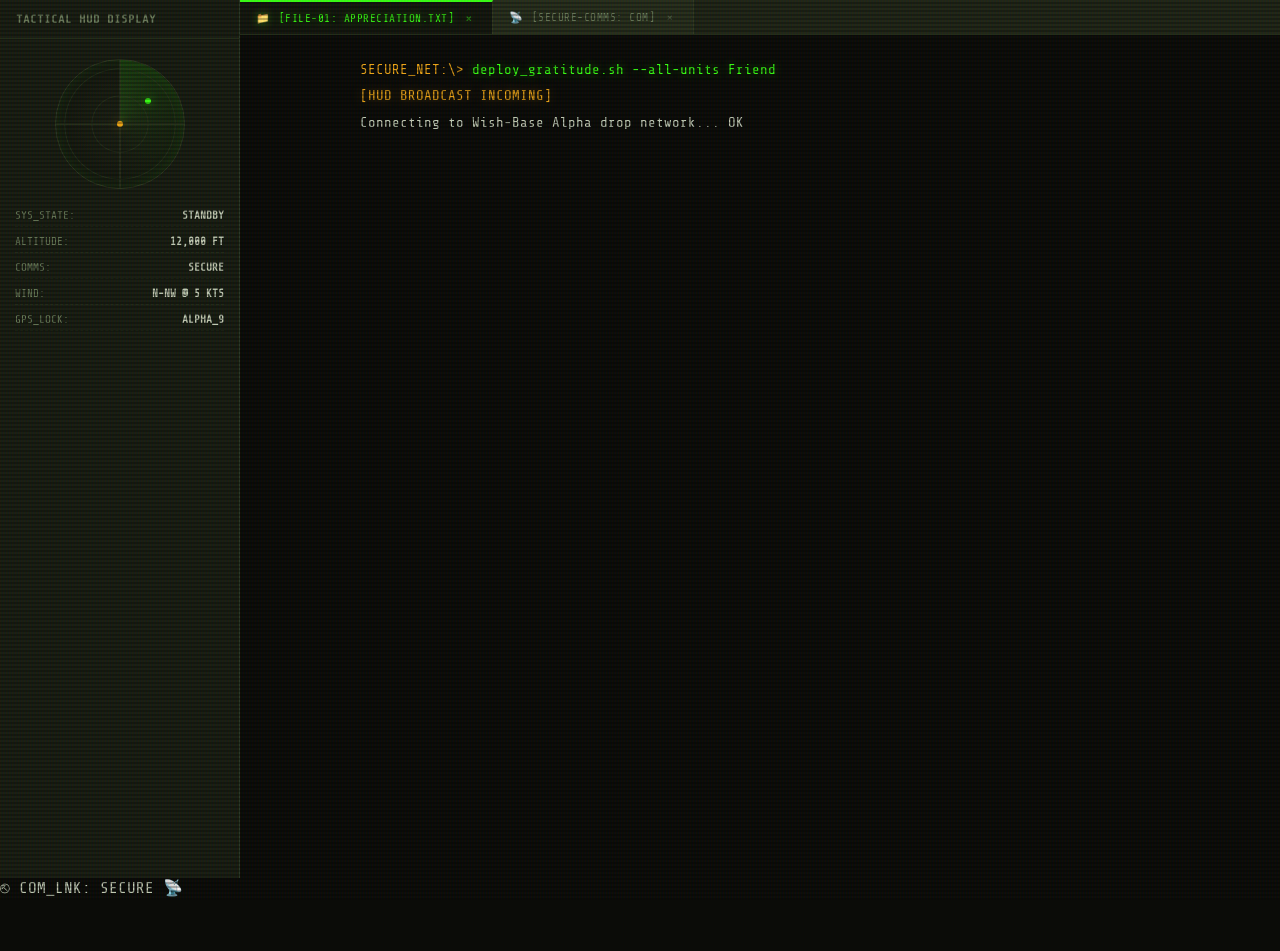
==== commit 9afec2d7: "Fix mobile radar: dedicated mobile-hud-strip element, no CSS grid conflicts" ====
--- a/index.html
+++ b/index.html
@@ -79,6 +79,23 @@
         </div>
       </div>
 
+      <!-- Mobile-only HUD strip: radar + telemetry shown as a horizontal bar -->
+      <div class="mobile-hud-strip">
+        <div class="mobile-radar">
+          <div class="radar-sweep"></div>
+          <div class="radar-grid"></div>
+          <div class="radar-blip" style="top:50%;left:50%;transform:translate(-50%,-50%);background:#f0a818;box-shadow:0 0 8px rgba(240,168,24,0.5);"></div>
+          <div class="radar-blip blip-drop" style="top:30%;left:70%;"></div>
+        </div>
+        <div class="mobile-telemetry">
+          <div class="mt-row"><span class="mt-label">SYS_STATE</span><span class="mt-val text-green">STANDBY</span></div>
+          <div class="mt-row"><span class="mt-label">ALTITUDE</span><span class="mt-val">12,000 FT</span></div>
+          <div class="mt-row"><span class="mt-label">COMMS</span><span class="mt-val text-green">SECURE</span></div>
+          <div class="mt-row"><span class="mt-label">WIND</span><span class="mt-val">N-NW @ 5 KTS</span></div>
+          <div class="mt-row"><span class="mt-label">GPS_LOCK</span><span class="mt-val text-green">ALPHA_9</span></div>
+        </div>
+      </div>
+
       <!-- Main operations window -->
       <div class="editor-window">
         <!-- Secure terminal communication logs -->
@@ -109,9 +126,17 @@
               
               <div class="quote-card">
                 <blockquote>
-                  "People often forget gifts, but they rarely forget kind words."
+                  "In the middle of every ordinary day, you paused to make mine extraordinary."
                 </blockquote>
                 <cite>— Sunil // Appreciation Protocol</cite>
+              </div>
+
+              <!-- Intercepted Transmission: wisher's original message (shown only when ?msg= is set) -->
+              <div class="transmission-card hidden" id="transmission-card">
+                <div class="transmission-header">
+                  <span class="transmission-label">📡 INTERCEPTED TRANSMISSION — FROM: <span class="visitor-name">FRIEND</span></span>
+                </div>
+                <div class="transmission-body" id="transmission-message"></div>
               </div>
 
               <p class="letter">
--- a/style.css
+++ b/style.css
@@ -481,6 +481,48 @@
   display: block;
 }
 
+/* Intercepted Transmission (wisher's original message) */
+.transmission-card {
+  margin: 20px 0;
+  background: rgba(255, 165, 0, 0.05);
+  border: 1px solid rgba(255, 165, 0, 0.3);
+  border-left: 3px solid #f0a818;
+  border-radius: 3px;
+  padding: 14px 16px;
+  animation: subtle-glow-amber 3s ease-in-out infinite;
+}
+
+@keyframes subtle-glow-amber {
+  0%, 100% { border-left-color: #f0a818; box-shadow: 0 0 6px rgba(240, 168, 24, 0.15); }
+  50% { border-left-color: #ffcc44; box-shadow: 0 0 12px rgba(240, 168, 24, 0.3); }
+}
+
+.transmission-header {
+  margin-bottom: 10px;
+}
+
+.transmission-label {
+  font-family: var(--font-mono);
+  font-size: 11px;
+  color: #f0a818;
+  text-transform: uppercase;
+  letter-spacing: 0.08em;
+}
+
+.transmission-body {
+  font-family: var(--font-sans);
+  font-size: 15px;
+  color: #d4c9a8;
+  line-height: 1.6;
+  white-space: pre-wrap;
+  word-break: break-word;
+}
+
+/* Mobile HUD strip — hidden on desktop, shown as horizontal bar on mobile */
+.mobile-hud-strip {
+  display: none;
+}
+
 .appreciation-body .letter {
   margin-bottom: 30px;
   color: #b8c1ad;
@@ -773,113 +815,296 @@
 }
 
 /* Mobile responsive adaptations */
-@media (max-width: 550px) {
+/* ── MOBILE ────────────────────────────────────────── */
+@media (max-width: 600px) {
+
+  /* Allow page to scroll */
+  html, body {
+    height: auto;
+    overflow: auto;
+    overflow-x: hidden;
+  }
+
+  /* Single-column flow */
   .workbench {
-    grid-template-columns: 1fr; /* Hide HUD radar display completely on mobile */
-  }
-  
-  .sidebar {
-    display: none;
-  }
-  
+    display: flex;
+    flex-direction: column;
+    height: auto;
+    min-height: 100dvh;
+  }
+
+  /* Original sidebar still hidden on mobile — replaced by mobile-hud-strip */
+  .sidebar { display: none; }
+
+  /* ── Mobile HUD strip: radar left, telemetry grid right ── */
+  .mobile-hud-strip {
+    display: flex;
+    flex-direction: row;
+    align-items: center;
+    gap: 14px;
+    padding: 10px 16px;
+    background-color: var(--bg-sidebar);
+    border-bottom: 1px solid var(--border-color);
+    flex-shrink: 0;
+  }
+
+  .mobile-radar {
+    width: 72px;
+    height: 72px;
+    border: 1px solid var(--border-color);
+    border-radius: 50%;
+    flex-shrink: 0;
+    position: relative;
+    overflow: hidden;
+    background: radial-gradient(circle, rgba(44,53,31,0.2) 0%, rgba(18,21,13,0.8) 100%);
+    box-shadow: inset 0 0 12px rgba(57,255,14,0.1);
+  }
+
+  /* Reuse the radar-sweep and radar-grid animations inside .mobile-radar */
+  .mobile-radar .radar-sweep {
+    position: absolute;
+    width: 100%; height: 100%;
+    background: conic-gradient(from 0deg at 50% 50%, rgba(57,255,20,0.15) 0deg, rgba(57,255,20,0.05) 90deg, transparent 180deg);
+    border-radius: 50%;
+    animation: sweep 4s linear infinite;
+    transform-origin: center;
+  }
+
+  .mobile-radar .radar-grid {
+    position: absolute;
+    top: 0; left: 0; width: 100%; height: 100%;
+    border-radius: 50%;
+    background:
+      radial-gradient(circle at center, transparent 30%, var(--border-color) 31%, transparent 32%, transparent 60%, var(--border-color) 61%, transparent 62%),
+      linear-gradient(to right, transparent 49.5%, var(--border-color) 49.5%, var(--border-color) 50.5%, transparent 50.5%),
+      linear-gradient(to bottom, transparent 49.5%, var(--border-color) 49.5%, var(--border-color) 50.5%, transparent 50.5%);
+    pointer-events: none;
+    opacity: 0.6;
+  }
+
+  .mobile-radar .radar-blip {
+    position: absolute;
+    width: 5px; height: 5px;
+    border-radius: 50%;
+    background-color: var(--text-green);
+    box-shadow: var(--glow-green);
+    animation: blinkBlip 1.5s infinite ease-in-out;
+  }
+
+  .mobile-radar .blip-drop {
+    animation: blinkBlip 0.8s infinite ease-in-out;
+  }
+
+  /* Telemetry: 2-column label/value grid */
+  .mobile-telemetry {
+    display: grid;
+    grid-template-columns: 1fr 1fr;
+    gap: 6px 16px;
+    flex: 1;
+    font-family: var(--font-mono);
+  }
+
+  .mt-row {
+    display: flex;
+    flex-direction: column;
+    gap: 1px;
+  }
+
+  .mt-label {
+    font-size: 9px;
+    color: var(--text-muted);
+    letter-spacing: 0.05em;
+  }
+
+  .mt-val {
+    font-size: 11px;
+    font-weight: bold;
+  }
+
+
+  .editor-area { height: auto; overflow: visible; }
+  .editor-window { overflow: visible; height: auto; }
+
+  /* Tab bar */
+  .tabs-container { height: auto; flex-wrap: wrap; }
+
+  .tab {
+    font-size: 10px;
+    padding: 9px 12px;
+    gap: 6px;
+    flex-shrink: 1;
+    min-width: 0;
+  }
+
+  .tab-title {
+    overflow: hidden;
+    text-overflow: ellipsis;
+    white-space: nowrap;
+    max-width: 140px;
+  }
+
+  .editor-window { overflow: visible; height: auto; }
+
+  /* Terminal */
+  .terminal-panel {
+    overflow: visible;
+    padding: 20px 18px;
+    font-size: 12px;
+    line-height: 1.8;
+  }
+
+  /* ── Main preview — give it room to breathe ── */
   .markdown-preview {
-    padding: 12px 12px 24px 12px;
-  }
-  
+    overflow: visible;
+    padding: 24px 18px 60px;
+  }
+
   .appreciation-container {
     max-width: 100%;
     transform: none;
   }
-  
+
+  /* Header */
+  .appreciation-header {
+    margin-bottom: 20px;
+  }
+
   .appreciation-header h1 {
-    font-size: 20px;
-    margin-bottom: 8px;
+    font-size: 26px;
+    margin-bottom: 14px;
     text-align: center;
-  }
-  
+    line-height: 1.2;
+  }
+
   .tag-row {
     justify-content: center;
+    flex-wrap: wrap;
     gap: 6px;
-    margin-bottom: 12px;
-  }
-  
+    margin-bottom: 0;
+  }
+
   .badge {
     font-size: 9px;
-    padding: 2px 4px;
-  }
-  
+    padding: 3px 6px;
+  }
+
+  /* Body sections — generous vertical gaps */
   .appreciation-body .intro {
-    font-size: 13px;
+    font-size: 15px;
+    line-height: 1.6;
     text-align: center;
-    margin-bottom: 8px;
-  }
-  
+    margin-top: 24px;
+    margin-bottom: 20px;
+  }
+
+  .appreciation-body .letter {
+    font-size: 15px;
+    line-height: 1.7;
+    text-align: center;
+    margin-top: 4px;
+    margin-bottom: 28px;
+  }
+
+  /* Quote card */
   .quote-card {
+    padding: 18px 18px;
+    margin: 24px 0;
+  }
+
+  .quote-card blockquote {
+    font-size: 15px;
+    line-height: 1.6;
+  }
+
+  .quote-card cite {
+    margin-top: 10px;
+    font-size: 12px;
+  }
+
+  /* Transmission card */
+  .transmission-card {
+    margin: 24px 0;
+    padding: 16px 18px;
+  }
+
+  .transmission-label {
+    font-size: 11px;
+    margin-bottom: 12px;
+  }
+
+  .transmission-body {
+    font-size: 16px;
+    line-height: 1.7;
+  }
+
+  /* Interactive assets */
+  .interactive-assets {
+    gap: 36px;
+    margin: 28px 0;
+  }
+
+  .asset-wrapper {
+    width: 72px;
+    height: 72px;
+  }
+
+  #cake-icon { width: 100%; height: 100%; }
+  #heart-icon { width: 52px; height: 52px; }
+
+  .tap-hint {
+    bottom: -20px;
+    font-size: 9px;
+    padding: 2px 5px;
+  }
+
+  /* AI intel box */
+  .ai-mode-container {
+    margin: 20px 0;
+  }
+
+  .ai-box-header {
     padding: 10px 14px;
-    margin: 10px 0;
-  }
-  
-  .quote-card blockquote {
-    font-size: 13px;
-    line-height: 1.45;
-  }
-  
-  .appreciation-body .letter {
-    font-size: 13px;
-    text-align: center;
-    margin-bottom: 8px;
-  }
-  
-  .interactive-assets {
-    gap: 24px;
-    margin: 10px 0;
-  }
-  
-  .asset-wrapper {
-    width: 60px;
-    height: 60px;
-  }
-  
-  #cake-icon {
-    width: 100%;
-    height: 100%;
-  }
-  
-  #heart-icon {
-    width: 42px;
-    height: 42px;
-  }
-  
-  .tap-hint {
-    bottom: -18px;
-    font-size: 8px;
-    padding: 1px 4px;
-  }
-  
-  .ai-mode-container {
-    margin-top: 10px;
-    margin-bottom: 10px;
-    font-size: 11px;
-  }
-  
+  }
+
   .ai-box-content {
-    padding: 8px 12px;
-    min-height: 70px;
-    font-size: 11px;
-  }
-  
+    padding: 14px 16px;
+    min-height: 80px;
+    font-size: 14px;
+    line-height: 1.7;
+  }
+
+  /* Button */
+  .button-row {
+    margin-top: 8px;
+  }
+
   .btn {
     width: 100%;
     justify-content: center;
-    padding: 12px 20px;
-    font-size: 13px;
-  }
-  
+    padding: 16px 20px;
+    font-size: 14px;
+  }
+
+  /* Status bar */
+  .status-bar {
+    padding: 6px 12px;
+    font-size: 10px;
+    flex-wrap: wrap;
+    gap: 4px;
+    height: auto;
+  }
+
+  .status-item {
+    padding: 2px 6px;
+    font-size: 10px;
+  }
+
+  /* Toast */
   .toast-notification {
-    left: 10px;
-    right: 10px;
-    bottom: 30px;
+    left: 12px;
+    right: 12px;
+    bottom: 24px;
     width: auto;
-    padding: 12px;
-  }
-}
+    padding: 14px;
+  }
+}
